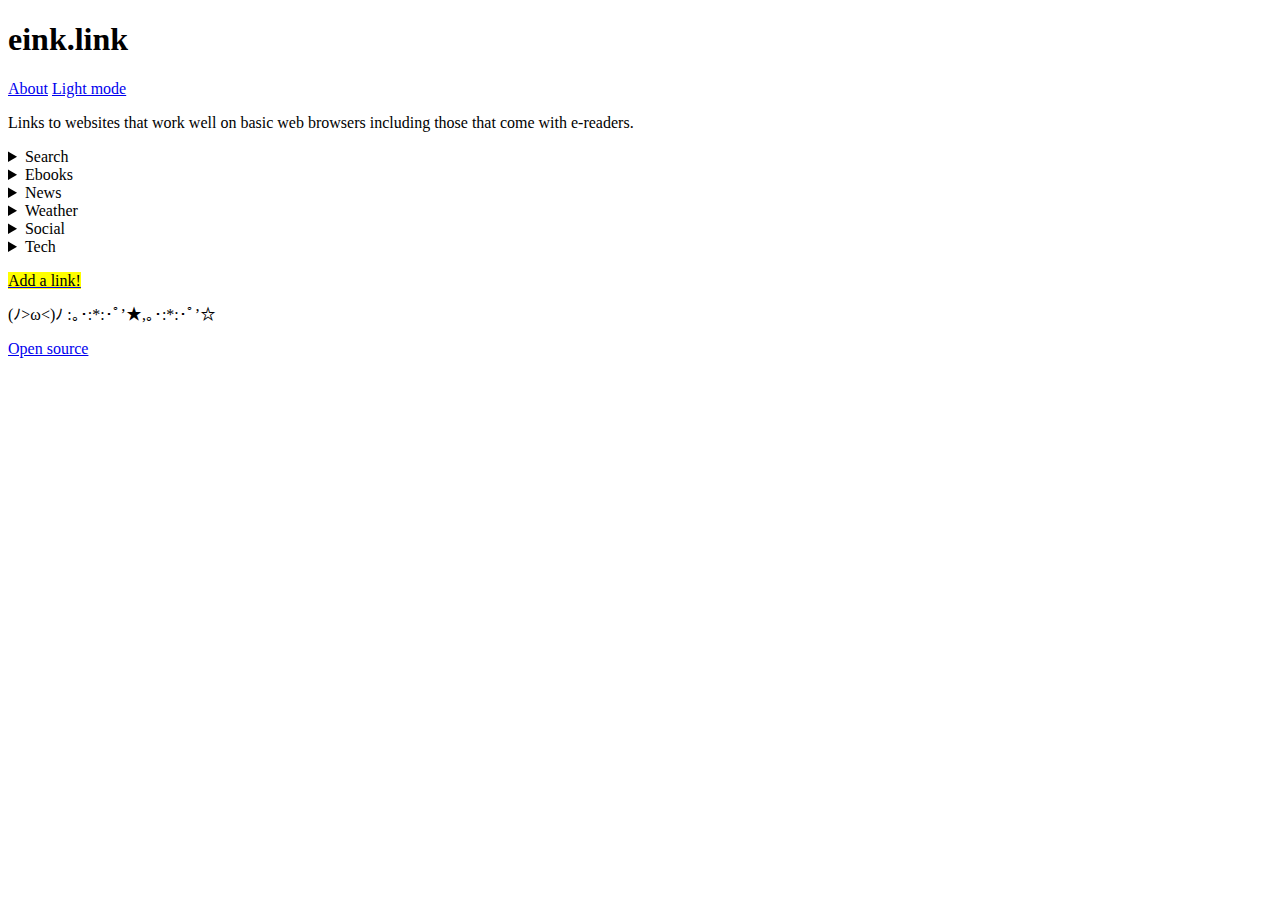
==== about-dark.html @ a6026036 "Create about-dark.html" ====
<!-- Dark mode for eink.link -->    

<!DOCTYPE html>
<html lang="en">
       
<head>
    <meta charset="UTF-8">
    <meta name="viewport" content="width=device-width, initial-scale=1.0">
    <link rel="stylesheet" href="eink-dark.css">
    <title>eink.link</title>
</head>
<body>
  <header>
    <h1>eink.link</h1>
    <nav>
  <a href="about.html">About</a>
  <a href="testing-light.html">Light mode</a>
</nav>
    </header>

  <main>
      <p>Links to websites that work well on basic web browsers including those that come with e-readers.</p>
      
      
    <details>
  <summary>Search</summary>
  <p>
     <ul>
         <li><a href="https://dotnom.com">dotnom.com</a> - recipe search by ingredient</li>
         <li><a href="https://www.textise.net">textise.net</a> - a search engine that removes everything from web pages except from its text</li>
         <li><a href="https://wiby.me">wiby.me</a> - search engine for the classic web</li>
    </ul>
  </p>
</details>
    
  <details>
  <summary>Ebooks</summary>
  <p>
     <ul>
         <li><a href="https://gutenberg.org">gutenberg.org</a> - over 60,000 free ebooks digitised and proofread by volunteers</li>
         <li><a href="https://standardebooks.org/ebooks">standardebooks.org/ebooks</a> - copyright-free, well-formatted downloadable ebooks</li>
    </ul>
  </p>
</details>
    
  <details>
  <summary>News</summary>
  <p>
     <ul>
         <li><a href="http://lite.cnn.com/en">lite.cnn.com</a> - news from CNN (US)</li>
         <li><a href="https://www.f6oclock.com">f6oclock.com</a> - live feed of rising posts from Reddit (r/politics)</li>
         <li><a href="https://lobste.rs">lobste.rs</a> - computing-focused community centered around link aggregation and discussion</li>
         <li><a href="https://legiblenews.com">legiblenews.com</a> - news from Wikipedia in an easier-to-read format (Global)</li>
         <li><a href="https://text.npr.org">text.npr.org</a> - news from National Public Radio (US)</li>
         <li><a href="https://lite.poandpo.com">lite.poandpo.com</a> - news from POST Online Media</li>
         <li><a href="http://popurls.com">popurls.com</a> - the mother of news aggregators</li>
    </ul>
  </p>
</details>

      <details>
  <summary>Weather</summary>
  <p>
     <ul>
         <li><a href="https://bbc.co.uk/weather">bbc.co.uk/weather</a> - weather forecasts from the BBC</li>
         <li><a href="http://weather.maniac.com">weather.maniac.com</a> - a text-based weather service (US only)</li>
    </ul>
  </p>
</details>
 
      <details>
  <summary>Social</summary>
  <p>
     <ul>
         <li><a href="https://bearblog.dev">bearblog.dev</a> - privacy-first, no-nonsense, super-fast blogging</li>
         <li><a href="https://subreply.com">subreply.com</a> - a simple to use, English-only, public forum</li>
    </ul>
  </p>
</details>

      <details>
  <summary>Tech</summary>
  <p>
     <ul>
         <li><a href="https://hackerweb.app/">hackerweb.app</a> - a more accessible version of Hacker News</li>
         <li><a href="https://istheinternetdown.com/">istheinternetdown.com</a> - an easy way to check your wifi is working</li>
         <li><a href="https://myipaddress.ru">myipaddress.ru</a> - displays your current IP address</li>
         <li><a href="https://alterslash.org">alterslash.org</a> - unofficial Slashdot digest</li>
         <li><a href="https://skimfeed.com">skimfeed.com</a> - fast, lightweight tech-focused news aggregator</li>
</ul>
          </p>
</details>
  </main>

  <footer>
      <p><a href="https://github.com/dajbelshaw/einklink/issues/new/choose"><mark>Add a link!</mark></a></p>
      <p>(ﾉ>ω<)ﾉ :｡･:*:･ﾟ’★,｡･:*:･ﾟ’☆</p>
      <p><a href="https://github.com/dajbelshaw/einklink">Open source</a></p> 
  </footer>

</body>
</html>
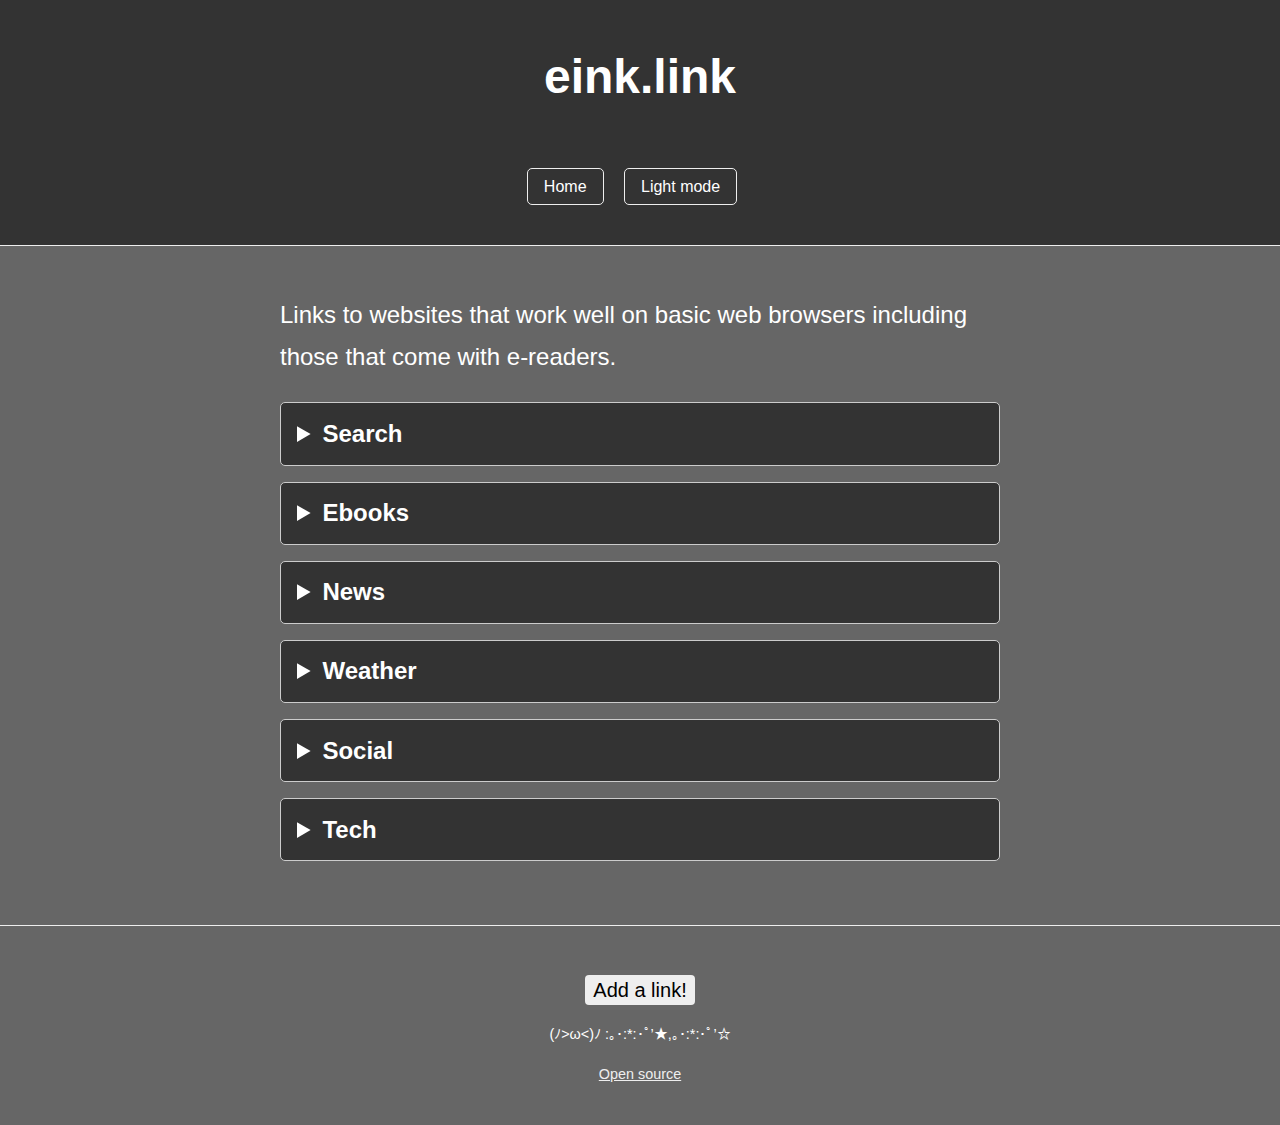
==== commit 991ee343: "Update about-dark.html" ====
--- a/about-dark.html
+++ b/about-dark.html
@@ -5,16 +5,31 @@
        
 <head>
     <meta charset="UTF-8">
+    <title>eink.link / About</title>
+    <meta property="og:title" content="eink.link" />
+    <meta property="og:site_name" content="eink.link" />
+    <meta property="twitter:title" content="eink.link" />
+    
+    <meta name="description" content="Links to websites that work well on basic web browsers including those that come with e-readers.">
+    <meta property="og:description" content="Links to websites that work well on basic web browsers including those that come with e-readers." />
+    <meta name="twitter:description" content="Links to websites that work well on basic web browsers including those that come with e-readers." />    
+    
+    <meta name="keywords" content="e-reader,eink,links,Kindle,browser">
     <meta name="viewport" content="width=device-width, initial-scale=1.0">
-    <link rel="stylesheet" href="eink-dark.css">
-    <title>eink.link</title>
+    <link rel="canonical" href="https://eink.link/" />
+
+    <meta property="og:url" content="https://eink.link/" />
+    <meta name="twitter:card" content="summary" />
+    
+    <link rel="stylesheet" href="/css/dark.css">
+    <link rel="icon" href="data:,">
 </head>
 <body>
   <header>
     <h1>eink.link</h1>
     <nav>
-  <a href="about.html">About</a>
-  <a href="testing-light.html">Light mode</a>
+  <a href="index-dark.html">Home</a>
+  <a href="about-light.html">Light mode</a>
 </nav>
     </header>
 
--- a/css/dark.css
+++ b/css/dark.css
@@ -0,0 +1,185 @@
+/* eink.css is based on an even more simplified version of simplecss.org */
+
+html {
+  font-family: sans-serif;
+}
+
+body {
+	color: #FFF;
+	background: #666;
+	font-size: 24px;
+	line-height: 1.75;
+	margin: 0;
+}
+
+
+main {
+	margin: 1rem auto 0;
+	max-width: 45rem;
+	padding: 0 1.5rem;
+}
+
+
+header {
+	background: #333;
+	border-bottom: 1px solid #EEE;
+	padding: 1.5rem;
+	margin-bottom: 3rem;
+}
+
+
+nav {
+	text-align: center;
+}
+
+nav {
+  font-size: 1rem;
+  line-height: 2;
+  padding: 1rem 0;
+}
+
+nav a {
+  margin: 1rem 1rem 0 0;
+  border: 1px solid #EEE;
+  border-radius: 5px;
+  color: #FFF;
+  display: inline-block;
+  padding: .1rem 1rem;
+  text-decoration: none;
+  transition: .4s;
+}
+
+nav a:hover {
+  color: #EEE !important;
+  border-color: #EEE;
+}
+
+nav a.current:hover {
+  text-decoration: none;
+}
+
+
+header h1 {
+	line-height: 1.1;
+	text-align: center;
+}
+
+
+h1 {
+	margin-top: 1.7rem;
+	text-align: center;
+}
+
+h2 {
+	margin-top: 1.7rem;
+	text-align: center;
+}
+
+
+a,
+a:visited {
+	color: #EEE;
+}
+
+a button,
+button,
+input[type="submit"],
+input[type="reset"],
+input[type="button"] {
+	border: none;
+	border-radius: 5px;
+	background: #CCC;
+	font-size: 1rem;
+	color: #333;
+	padding: .7rem .9rem;
+	margin: .5rem 0;
+	transition: .4s;
+}
+
+a button[disabled],
+button[disabled],
+input[type="submit"][disabled],
+input[type="reset"][disabled],
+input[type="button"][disabled] {
+	cursor: default;
+	opacity: .5;
+	cursor: not-allowed;
+}
+
+
+button:focus,
+button:enabled:hover,
+input[type="submit"]:focus,
+input[type="submit"]:enabled:hover,
+input[type="reset"]:focus,
+input[type="reset"]:enabled:hover,
+input[type="button"]:focus,
+input[type="button"]:enabled:hover {
+	opacity: .8;
+}
+
+details {
+	padding: .6rem 1rem;
+	background: #333;
+	border: 1px solid #CCC;
+	border-radius: 5px;
+	margin-bottom: 1rem;
+}
+
+summary {
+	cursor: pointer;
+	font-weight: bold;
+}
+
+details[open] {
+	padding-bottom: .75rem;
+}
+
+details[open] summary {
+	margin-bottom: .5rem;
+}
+
+details[open]>*:last-child {
+	margin-bottom: 0;
+}
+
+
+ol,
+ul {
+	padding-left: 3rem;
+}
+
+
+hr {
+	color: #EEE;
+	border-top: 1px;
+	margin: 1rem auto;
+}
+
+mark {
+	padding: 4px 8px;
+	border-radius: 4px;
+	background: #EEE;
+	color: #000;
+        font-size:1.25rem;
+
+}
+
+
+blockquote {
+	margin: 2rem 0 2rem 2rem;
+	padding: .4rem .8rem;
+	border-left: .35rem solid #EEE;
+	opacity: .8;
+	font-style: italic;
+}
+
+
+footer {
+  margin-top: 4rem;
+  padding: 2rem 1rem 1.5rem 1rem;
+  color: #FFF;
+  font-size: .9rem;
+  text-align: center;
+  border-top: 1px solid #EEE;
+}
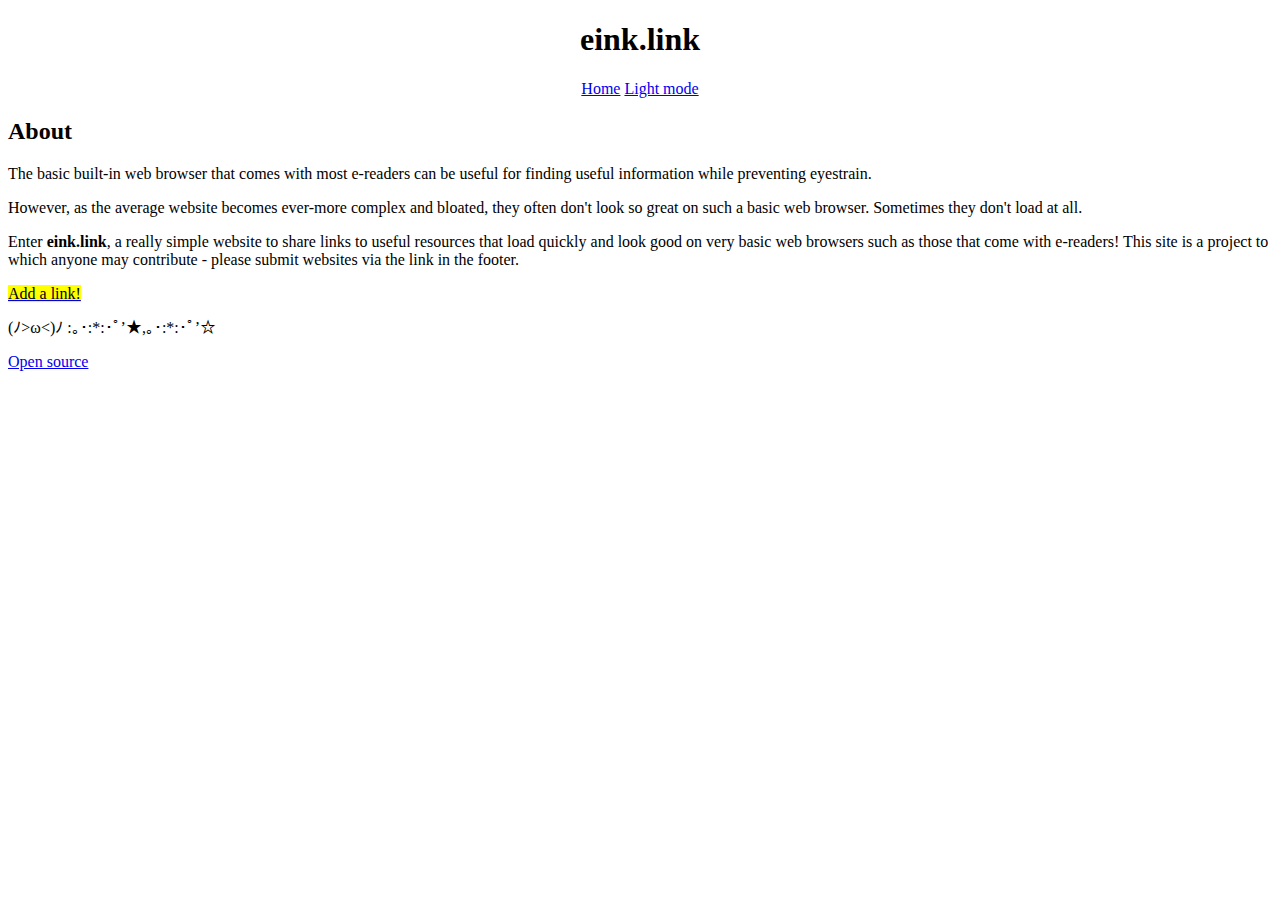
==== commit 0a566191: "Update about-dark.html" ====
--- a/about-dark.html
+++ b/about-dark.html
@@ -21,97 +21,31 @@
     <meta property="og:url" content="https://eink.link/" />
     <meta name="twitter:card" content="summary" />
     
-    <link rel="stylesheet" href="/css/dark.css">
+    <link rel="stylesheet" href="/css/dark.min.css">
     <link rel="icon" href="data:,">
 </head>
 <body>
   <header>
-    <h1>eink.link</h1>
-    <nav>
+    <h1 style="text-align:center;:center;">eink.link</h1>
+    <nav style="text-align:center;:center;">
   <a href="index-dark.html">Home</a>
-  <a href="about-light.html">Light mode</a>
+  <a href="about.html">Light mode</a>
 </nav>
-    </header>
+  </header>
 
   <main>
-      <p>Links to websites that work well on basic web browsers including those that come with e-readers.</p>
-      
-      
-    <details>
-  <summary>Search</summary>
-  <p>
-     <ul>
-         <li><a href="https://dotnom.com">dotnom.com</a> - recipe search by ingredient</li>
-         <li><a href="https://www.textise.net">textise.net</a> - a search engine that removes everything from web pages except from its text</li>
-         <li><a href="https://wiby.me">wiby.me</a> - search engine for the classic web</li>
-    </ul>
-  </p>
-</details>
-    
-  <details>
-  <summary>Ebooks</summary>
-  <p>
-     <ul>
-         <li><a href="https://gutenberg.org">gutenberg.org</a> - over 60,000 free ebooks digitised and proofread by volunteers</li>
-         <li><a href="https://standardebooks.org/ebooks">standardebooks.org/ebooks</a> - copyright-free, well-formatted downloadable ebooks</li>
-    </ul>
-  </p>
-</details>
-    
-  <details>
-  <summary>News</summary>
-  <p>
-     <ul>
-         <li><a href="http://lite.cnn.com/en">lite.cnn.com</a> - news from CNN (US)</li>
-         <li><a href="https://www.f6oclock.com">f6oclock.com</a> - live feed of rising posts from Reddit (r/politics)</li>
-         <li><a href="https://lobste.rs">lobste.rs</a> - computing-focused community centered around link aggregation and discussion</li>
-         <li><a href="https://legiblenews.com">legiblenews.com</a> - news from Wikipedia in an easier-to-read format (Global)</li>
-         <li><a href="https://text.npr.org">text.npr.org</a> - news from National Public Radio (US)</li>
-         <li><a href="https://lite.poandpo.com">lite.poandpo.com</a> - news from POST Online Media</li>
-         <li><a href="http://popurls.com">popurls.com</a> - the mother of news aggregators</li>
-    </ul>
-  </p>
-</details>
+      <h2>About</h2>
 
-      <details>
-  <summary>Weather</summary>
-  <p>
-     <ul>
-         <li><a href="https://bbc.co.uk/weather">bbc.co.uk/weather</a> - weather forecasts from the BBC</li>
-         <li><a href="http://weather.maniac.com">weather.maniac.com</a> - a text-based weather service (US only)</li>
-    </ul>
-  </p>
-</details>
- 
-      <details>
-  <summary>Social</summary>
-  <p>
-     <ul>
-         <li><a href="https://bearblog.dev">bearblog.dev</a> - privacy-first, no-nonsense, super-fast blogging</li>
-         <li><a href="https://subreply.com">subreply.com</a> - a simple to use, English-only, public forum</li>
-    </ul>
-  </p>
-</details>
-
-      <details>
-  <summary>Tech</summary>
-  <p>
-     <ul>
-         <li><a href="https://hackerweb.app/">hackerweb.app</a> - a more accessible version of Hacker News</li>
-         <li><a href="https://istheinternetdown.com/">istheinternetdown.com</a> - an easy way to check your wifi is working</li>
-         <li><a href="https://myipaddress.ru">myipaddress.ru</a> - displays your current IP address</li>
-         <li><a href="https://alterslash.org">alterslash.org</a> - unofficial Slashdot digest</li>
-         <li><a href="https://skimfeed.com">skimfeed.com</a> - fast, lightweight tech-focused news aggregator</li>
-</ul>
-          </p>
-</details>
+    <p>The basic built-in web browser that comes with most e-readers can be useful for finding useful information while preventing eyestrain.</p>     
+    <p>However, as the average website becomes ever-more complex and bloated, they often don't look so great on such a basic web browser. Sometimes they don't load at all.</p>
+      <p>Enter <strong>eink.link</strong>, a really simple website to share links to useful resources that load quickly and look good on very basic web browsers such as those that come with e-readers! This site is a project to which anyone may contribute - please submit websites via the link in the footer.</p>
   </main>
 
+ 
   <footer>
       <p><a href="https://github.com/dajbelshaw/einklink/issues/new/choose"><mark>Add a link!</mark></a></p>
       <p>(ﾉ>ω<)ﾉ :｡･:*:･ﾟ’★,｡･:*:･ﾟ’☆</p>
       <p><a href="https://github.com/dajbelshaw/einklink">Open source</a></p> 
   </footer>
-
 </body>
 </html>
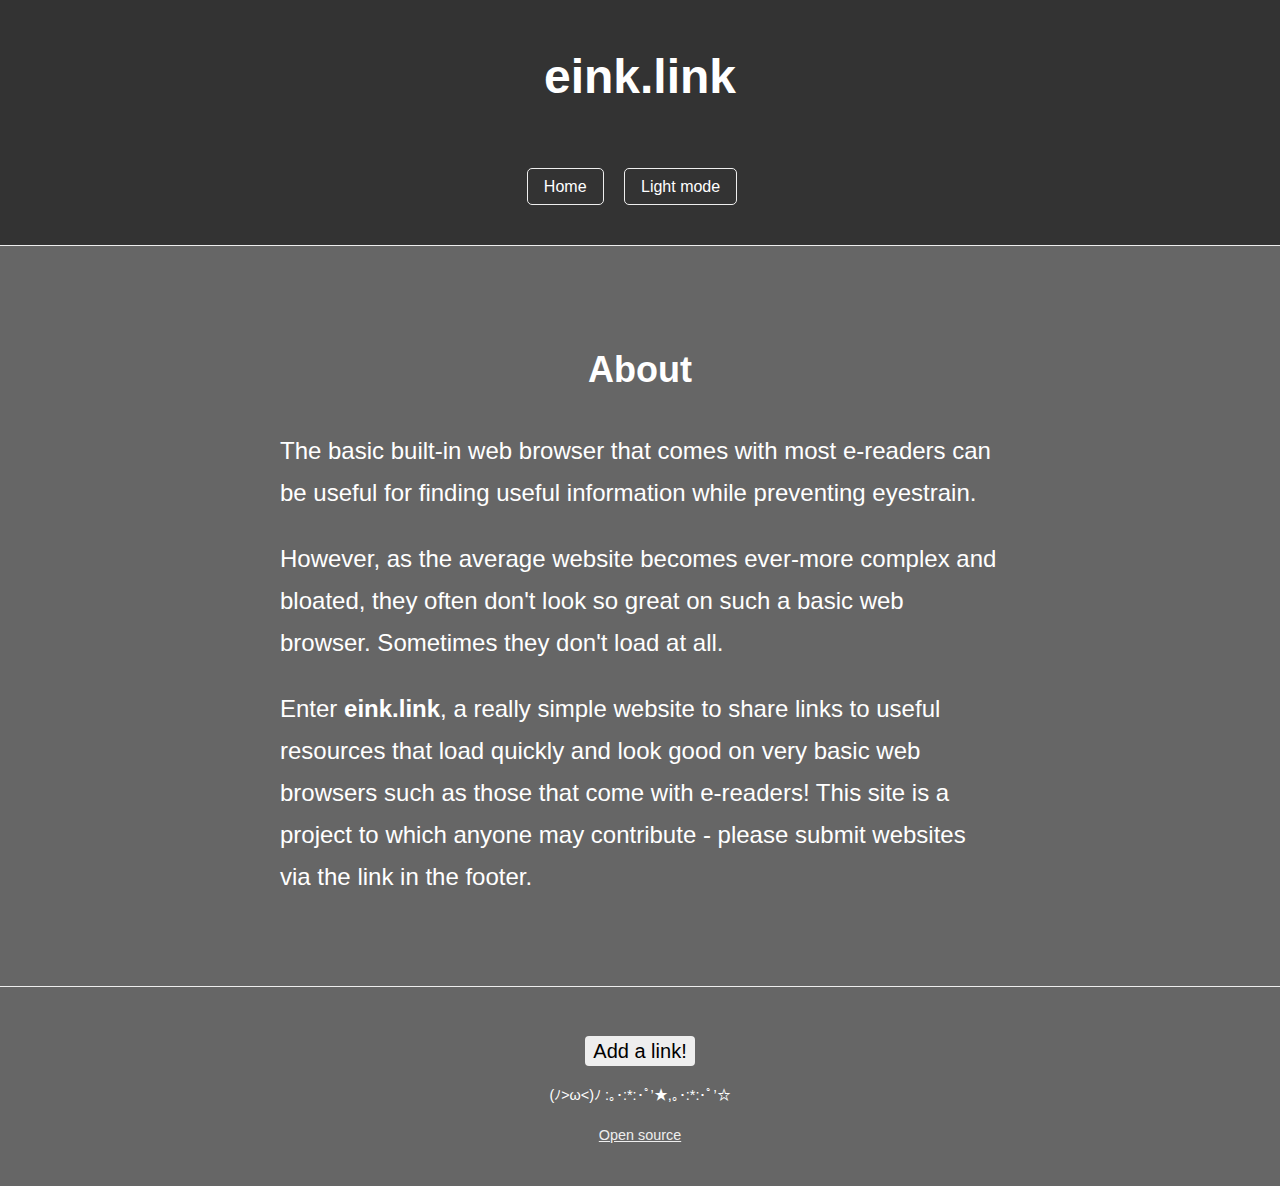
==== commit 3510dc2e: "Fixed alignment of main in light and dark modes" ====
--- a/about-dark.html
+++ b/about-dark.html
@@ -1,51 +1,50 @@
-<!-- Dark mode for eink.link -->    
-
+<!-- Dark mode for eink.link -->
 <!DOCTYPE html>
 <html lang="en">
-       
-<head>
+
+  <head>
     <meta charset="UTF-8">
     <title>eink.link / About</title>
     <meta property="og:title" content="eink.link" />
     <meta property="og:site_name" content="eink.link" />
     <meta property="twitter:title" content="eink.link" />
-    
     <meta name="description" content="Links to websites that work well on basic web browsers including those that come with e-readers.">
     <meta property="og:description" content="Links to websites that work well on basic web browsers including those that come with e-readers." />
-    <meta name="twitter:description" content="Links to websites that work well on basic web browsers including those that come with e-readers." />    
-    
+    <meta name="twitter:description" content="Links to websites that work well on basic web browsers including those that come with e-readers." />
     <meta name="keywords" content="e-reader,eink,links,Kindle,browser">
     <meta name="viewport" content="width=device-width, initial-scale=1.0">
     <link rel="canonical" href="https://eink.link/" />
-
     <meta property="og:url" content="https://eink.link/" />
     <meta name="twitter:card" content="summary" />
-    
     <link rel="stylesheet" href="/css/dark.min.css">
     <link rel="icon" href="data:,">
-</head>
-<body>
-  <header>
-    <h1 style="text-align:center;:center;">eink.link</h1>
-    <nav style="text-align:center;:center;">
-  <a href="index-dark.html">Home</a>
-  <a href="about.html">Light mode</a>
-</nav>
-  </header>
+  </head>
 
-  <main>
-      <h2>About</h2>
+  <body>
 
-    <p>The basic built-in web browser that comes with most e-readers can be useful for finding useful information while preventing eyestrain.</p>     
-    <p>However, as the average website becomes ever-more complex and bloated, they often don't look so great on such a basic web browser. Sometimes they don't load at all.</p>
-      <p>Enter <strong>eink.link</strong>, a really simple website to share links to useful resources that load quickly and look good on very basic web browsers such as those that come with e-readers! This site is a project to which anyone may contribute - please submit websites via the link in the footer.</p>
-  </main>
+    <header>
+      <h1 style="text-align:center;:center;">eink.link</h1>
+      <nav style="text-align:center;:center;">
+        <a href="index-dark.html">Home</a>
+        <a href="about.html">Light mode</a>
+      </nav>
+    </header>
 
- 
-  <footer>
+    <main>
+      <div>
+        <h2>About</h2>
+        <p>The basic built-in web browser that comes with most e-readers can be useful for finding useful information while preventing eyestrain.</p>
+        <p>However, as the average website becomes ever-more complex and bloated, they often don't look so great on such a basic web browser. Sometimes they don't load at all.</p>
+        <p>Enter <strong>eink.link</strong>, a really simple website to share links to useful resources that load quickly and look good on very basic web browsers such as those that come with e-readers! This site is a project to which anyone may contribute - please submit websites via the link in the footer.</p>
+      </div>
+    </main>
+
+    <footer>
       <p><a href="https://github.com/dajbelshaw/einklink/issues/new/choose"><mark>Add a link!</mark></a></p>
       <p>(ﾉ>ω<)ﾉ :｡･:*:･ﾟ’★,｡･:*:･ﾟ’☆</p>
-      <p><a href="https://github.com/dajbelshaw/einklink">Open source</a></p> 
-  </footer>
-</body>
-</html>
+      <p><a href="https://github.com/dajbelshaw/einklink">Open source</a></p>
+    </footer>
+
+  </body>
+
+</html>--- a/css/dark.min.css
+++ b/css/dark.min.css
@@ -0,0 +1 @@
+html{font-family:sans-serif}body{color:#fff;background:#666;font-size:24px;line-height:1.75;margin:0}main div{display:inline-block;margin:1rem auto 0;max-width:45rem;padding:0 3rem;text-align:left}main{text-align:center}header{background:#333;border-bottom:1px solid #eee;padding:1.5rem;margin-bottom:3rem}nav{text-align:center}nav{font-size:1rem;line-height:2;padding:1rem 0}nav a{margin:1rem 1rem 0 0;border:1px solid #eee;border-radius:5px;color:#fff;display:inline-block;padding:.1rem 1rem;text-decoration:none;transition:.4s}nav a:hover{color:#eee!important;border-color:#eee}nav a.current:hover{text-decoration:none}header h1{line-height:1.1;text-align:center}h1{margin-top:1.7rem;text-align:center}h2{margin-top:1.7rem;text-align:center}a,a:visited{color:#eee}a button,button,input[type=button],input[type=reset],input[type=submit]{border:none;border-radius:5px;background:#ccc;font-size:1rem;color:#333;padding:.7rem .9rem;margin:.5rem 0;transition:.4s}a button[disabled],button[disabled],input[type=button][disabled],input[type=reset][disabled],input[type=submit][disabled]{cursor:default;opacity:.5;cursor:not-allowed}button:enabled:hover,button:focus,input[type=button]:enabled:hover,input[type=button]:focus,input[type=reset]:enabled:hover,input[type=reset]:focus,input[type=submit]:enabled:hover,input[type=submit]:focus{opacity:.8}details{padding:.6rem 1rem;background:#333;border:1px solid #ccc;border-radius:5px;margin-bottom:1rem}summary{cursor:pointer;font-weight:700}details[open]{padding-bottom:.75rem}details[open] summary{margin-bottom:.5rem}details[open]>:last-child{margin-bottom:0}ol,ul{padding-left:3rem}hr{color:#eee;border-top:1px;margin:1rem auto}mark{padding:4px 8px;border-radius:4px;background:#eee;color:#000;font-size:1.25rem}blockquote{margin:2rem 0 2rem 2rem;padding:.4rem .8rem;border-left:.35rem solid #eee;opacity:.8;font-style:italic}footer{margin-top:4rem;padding:2rem 1rem 1.5rem 1rem;color:#fff;font-size:.9rem;text-align:center;border-top:1px solid #eee}